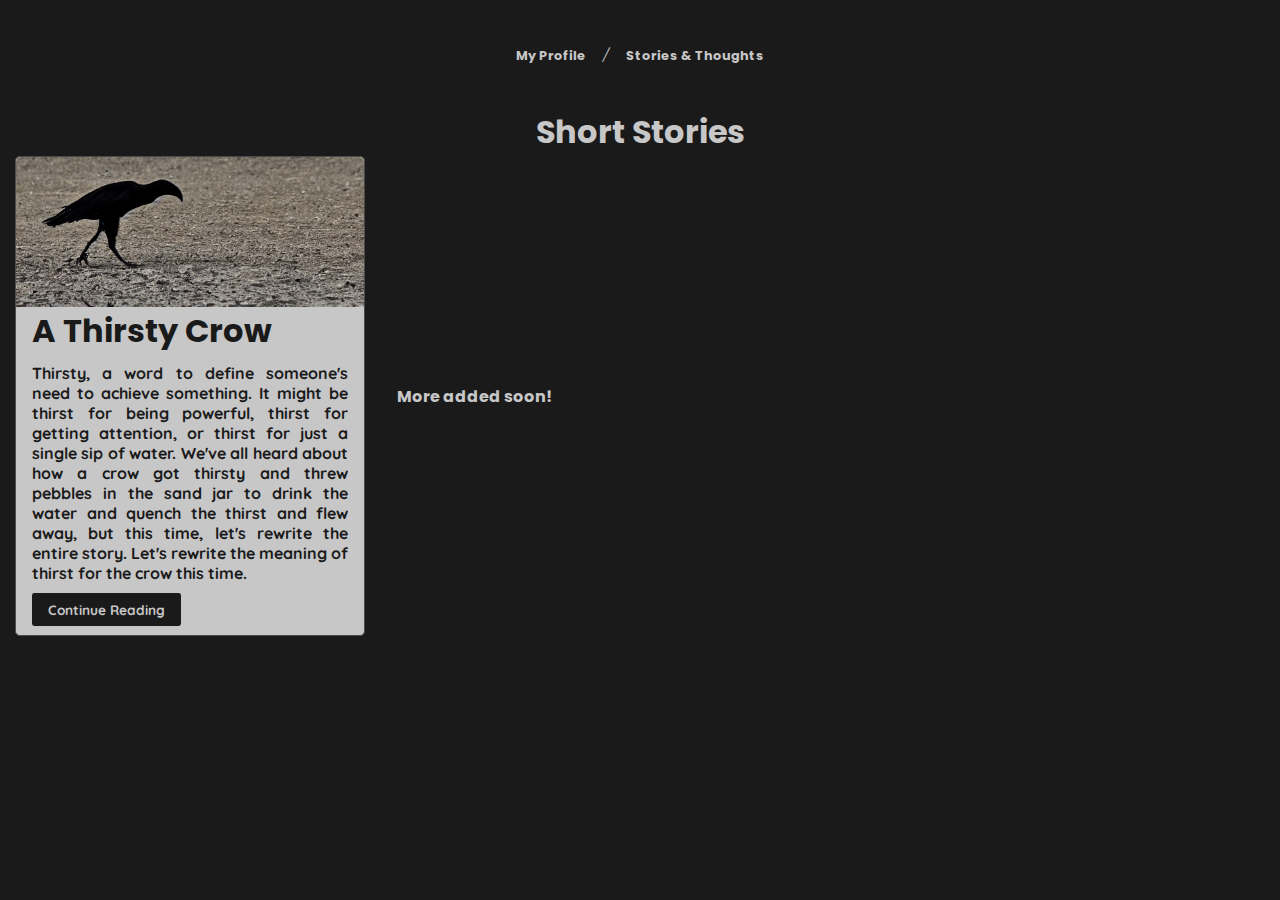
==== pages/thoughts-stories.html @ 3fc1f75b "added the stories section" ====
<!DOCTYPE html>
<html lang="en">
<head>
  <meta charset="UTF-8">
  <meta http-equiv="X-UA-Compatible" content="IE=edge">
  <meta name="viewport" content="width=device-width, initial-scale=1.0">
  <title>Short Stories - Thoughts</title>
  <link rel="preconnect" href="https://fonts.googleapis.com">
  <link rel="preconnect" href="https://fonts.gstatic.com" crossorigin>
  <link href="https://fonts.googleapis.com/css2?family=Poppins&family=Quicksand&display=swap" rel="stylesheet">
  <link rel="shortcut icon" href="./assets/programmer.png" type="image/x-icon">
  <link rel="stylesheet" href="./pages-css/blog-stories.css">
</head>
<body>
  <div class="bread-crumbs">
    <ul>
      <li><a href="../index.html">My Profile</a></li>
      <span class="seperate">/</span> 
      <li><a href="./blog-stories.html">Stories & Thoughts</a></li>
    </ul>
  </div>
  <main>
    <div class="stories-section">
      <h1 class="stories-section-heading">Short Stories</h1>
      <div class="stories-section">
        <div class="row row1">
          <div class="story story1">
            <div class="story-image"></div>
            <div class="story-details">
              <div class="story-name">
                <h1>A Thirsty Crow</h1>
              </div>
              <div class="story-short-description">
                <p>Thirsty, a word to define someone's need to achieve something. It might be thirst for being powerful, thirst for getting attention, or thirst for just a single sip of water. We've all heard about how a crow got thirsty and threw pebbles in the sand jar to drink the water and quench the thirst and flew away, but this time, let's rewrite the entire story. Let's rewrite the meaning of thirst for the crow this time.</p>
              </div>
              <div class="read-more-button">
                <a href="./stories and blogs/story1.html">Continue Reading</a>
              </div>
            </div>
          </div>
          <div class="story story2">
            <h1>More added soon!</h1>
          </div>
        </div>
      </div>
    </div>
    <!-- <div class="thoughts-section">
      <h1 class="thoughts-section-heading">My Thoughts</h1>
      <div class="thoughts-section">
        <div class="row row1">
          <div class="thought thought1">
            <h3>Thoughts get added soon too!</h3>
          </div>
        </div>
      </div>
    </div> -->
  </main>
</body>
</html>
---- pages/pages-css/blog-stories.css ----
* {
  margin: 0;
  padding: 0;
  box-sizing: border-box;
}

::selection {
  background-color: var(--text-color);
  color: var(--background-dark);
}

:root {
  --text-color: #c7c7c7;
  --background-hover-dark: #4b4b4b;
  --background-hover-light: #fafafa;
  --background-dark: #1A1A1A;
  --black: #000000;
  --white: #ffffff;
}

html {
  scroll-behavior: smooth;
}

body {
  background-color: var(--background-dark);
  font-family: 'Quicksand', sans-serif;
  color: var(--text-color);
}

.bread-crumbs {
  min-height: 12vh;
  display: flex;
  justify-content: center;
  align-items: center;
}

.bread-crumbs ul {
  display: flex;
  list-style: none;
}

.bread-crumbs ul li a {
  text-decoration: none;
  font-weight: bold;
  font-family: 'Poppins', sans-serif;
  color: var(--text-color);
  font-size: 0.8rem;
}

.bread-crumbs ul li a:hover {
  text-decoration: underline;
}

.seperate {
  margin: 0rem 1rem;
}

main {
  min-height: 80vh;
  max-width: 1250px;
  margin: auto;
}

.stories-section-heading {
  text-align: center;
}

.stories-section h1 {
  font-family: 'Poppins', sans-serif;
}

.story-image {
  background-image: url('../../assets/thirsty-crow.jpg');
  border-top-left-radius: 0.3rem;
  border-top-right-radius: 0.3rem;
  width: 100%;
  min-height: 150px;
  background-size: cover;
  background-position-y: -40px;
  background-repeat: no-repeat;
}

.story {
  background-color: var(--text-color);
  max-width: 350px;
  border: 1px solid var(--background-hover-dark);
  position: relative;
  color: var(--background-dark);
  border-radius: 0.3rem;
}

.story-details {
  padding: 0rem 1rem;
}

.story p {
  margin: auto;
  text-align: justify;
  font-weight: bold;
  margin: 0.5rem 0rem;
}

.read-more-button {
  padding: 0.5rem 0rem;
  margin-bottom: 0.5rem;
}

.story a {
  background-color: var(--background-dark);
  text-decoration: none;
  padding: 0.5rem 1rem;
  color: var(--text-color);
  font-weight: bold;
  font-size: 0.85rem;
  border-radius: 0.15rem;
}

.story2 {
  background-color: transparent;
  border: none;
  color: var(--text-color);
  display: flex;
  justify-content: center;
  align-items: center;
  margin-left: 2rem;
  font-size: 0.5rem;
}

.row {
  display: flex;
}

.thoughts-section-heading {
  text-align: center;
  padding: 1rem 0rem;
  font-family: 'Poppins', sans-serif;
}

.thought {
  background-color: var(--background-hover-dark);
  max-width: 350px;
  border-radius: 0.2rem;
}

@media screen and (max-width: 500px) {
  .row{
    flex-wrap: wrap;
    gap: 1rem;
    justify-content: center;
  }
}
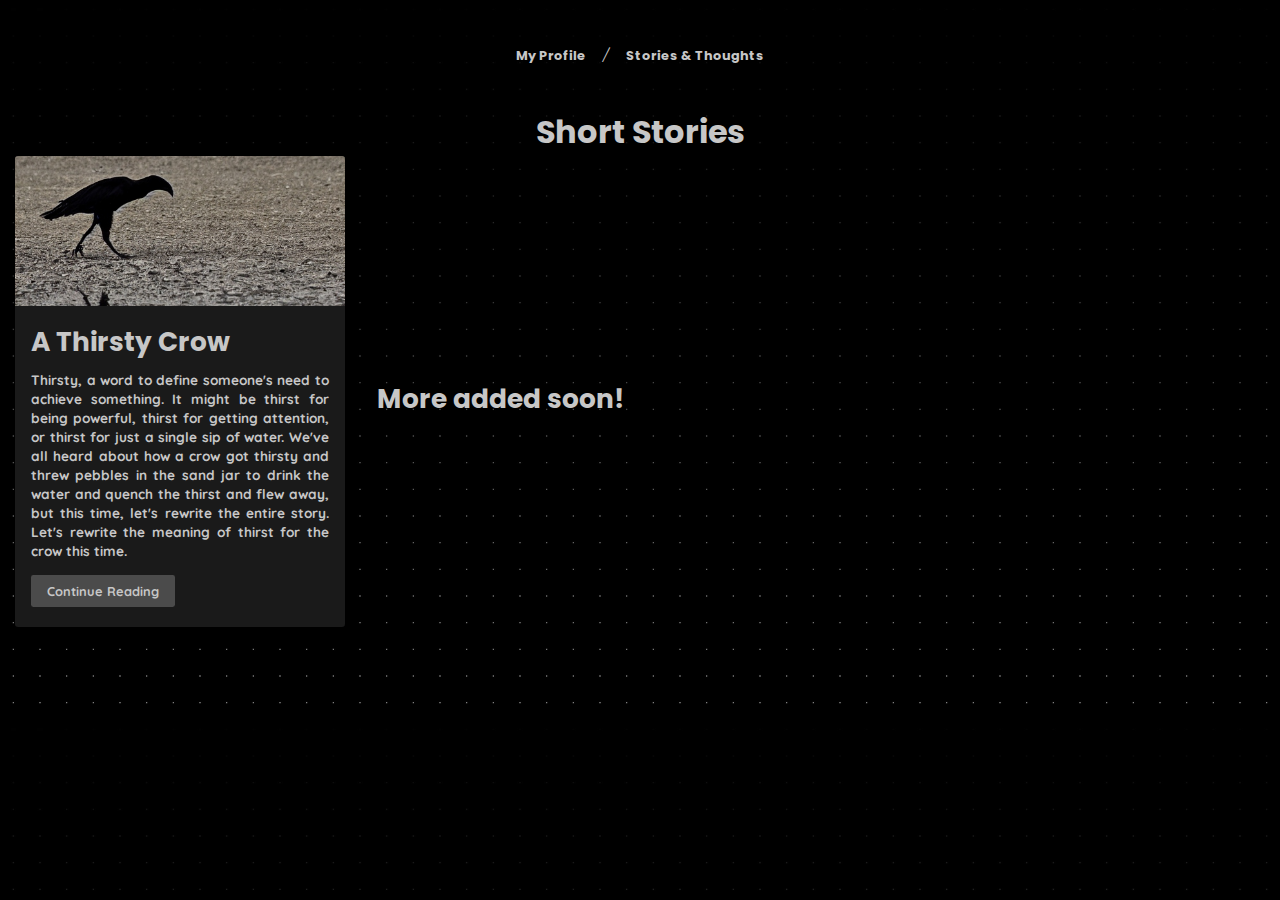
==== commit 2deb9f07: "added the first story" ====
--- a/pages/thoughts-stories.html
+++ b/pages/thoughts-stories.html
@@ -9,14 +9,14 @@
   <link rel="preconnect" href="https://fonts.gstatic.com" crossorigin>
   <link href="https://fonts.googleapis.com/css2?family=Poppins&family=Quicksand&display=swap" rel="stylesheet">
   <link rel="shortcut icon" href="./assets/programmer.png" type="image/x-icon">
-  <link rel="stylesheet" href="./pages-css/blog-stories.css">
+  <link rel="stylesheet" href="./pages-css/thoughts-stories.css">
 </head>
 <body>
   <div class="bread-crumbs">
     <ul>
       <li><a href="../index.html">My Profile</a></li>
       <span class="seperate">/</span> 
-      <li><a href="./blog-stories.html">Stories & Thoughts</a></li>
+      <li><a href="./thoughts-stories.html">Stories & Thoughts</a></li>
     </ul>
   </div>
   <main>
@@ -34,7 +34,7 @@
                 <p>Thirsty, a word to define someone's need to achieve something. It might be thirst for being powerful, thirst for getting attention, or thirst for just a single sip of water. We've all heard about how a crow got thirsty and threw pebbles in the sand jar to drink the water and quench the thirst and flew away, but this time, let's rewrite the entire story. Let's rewrite the meaning of thirst for the crow this time.</p>
               </div>
               <div class="read-more-button">
-                <a href="./stories and blogs/story1.html">Continue Reading</a>
+                <a href="./stories-and-blogs/story1.html">Continue Reading</a>
               </div>
             </div>
           </div>
--- a/pages/pages-css/thoughts-stories.css
+++ b/pages/pages-css/thoughts-stories.css
@@ -0,0 +1,171 @@
+* {
+  margin: 0;
+  padding: 0;
+  box-sizing: border-box;
+}
+
+::selection {
+  background-color: var(--text-color);
+  color: var(--background-dark);
+}
+
+:root {
+  --text-color: #c7c7c7;
+  --background-hover-dark: #4b4b4b;
+  --background-hover-light: #fafafa;
+  --background-dark: #1A1A1A;
+  --black: #000000;
+  --white: #ffffff;
+}
+
+html {
+  scroll-behavior: smooth;
+}
+
+body {
+  background-image: url('../../assets/background.jpg');
+  background-attachment: fixed;
+  background-size: contain;
+  font-family: 'Quicksand', sans-serif;
+  color: var(--text-color);
+}
+
+.bread-crumbs {
+  min-height: 12vh;
+  display: flex;
+  justify-content: center;
+  align-items: center;
+}
+
+.bread-crumbs ul {
+  display: flex;
+  list-style: none;
+}
+
+.bread-crumbs ul li a {
+  text-decoration: none;
+  font-weight: bold;
+  font-family: 'Poppins', sans-serif;
+  color: var(--text-color);
+  font-size: 0.8rem;
+}
+
+.bread-crumbs ul li a:hover {
+  text-decoration: underline;
+}
+
+.seperate {
+  margin: 0rem 1rem;
+}
+
+main {
+  min-height: 80vh;
+  max-width: 1250px;
+  margin: auto;
+}
+
+.stories-section-heading {
+  text-align: center;
+}
+
+.stories-section h1 {
+  font-family: 'Poppins', sans-serif;
+}
+
+.story {
+  background-color: var(--background-dark);
+  max-width: 330px;
+  position: relative;
+  border-radius: 0.2rem;
+}
+
+.story h1 {
+  font-size: 1.65rem;
+  padding-top: 1rem;
+}
+
+.story-image {
+  background-image: url('../../assets/thirsty-crow.jpg');
+  border-top-left-radius: 0.2rem;
+  border-top-right-radius: 0.2rem;
+  width: 100%;
+  min-height: 150px;
+  background-size: cover;
+  background-position-y: -40px;
+  background-repeat: no-repeat;
+}
+
+.story-details {
+  padding: 0rem 1rem;
+}
+
+.story p {
+  margin: auto;
+  text-align: justify;
+  font-weight: bold;
+  margin: 0.5rem 0rem;
+  font-size: 0.85rem;
+  line-height: 1.4;
+}
+
+.read-more-button {
+  padding: 0.75rem 0rem;
+  margin-bottom: 0.9rem;
+}
+
+.story a {
+  background-color: var(--background-hover-dark);
+  text-decoration: none;
+  padding: 0.5rem 1rem;
+  color: var(--text-color);
+  font-weight: bold;
+  font-size: 0.80rem;
+  border-radius: 0.15rem;
+}
+
+.story2 {
+  background-color: transparent;
+  border: none;
+  color: var(--text-color);
+  display: flex;
+  justify-content: center;
+  align-items: center;
+  margin-left: 2rem;
+  font-size: 0.5rem;
+}
+
+.row {
+  display: flex;
+}
+
+.thoughts-section-heading {
+  text-align: center;
+  padding: 1rem 0rem;
+  font-family: 'Poppins', sans-serif;
+}
+
+.thought {
+  background-color: var(--background-hover-dark);
+  max-width: 350px;
+  border-radius: 0.2rem;
+}
+
+@media screen and (max-width: 500px) {
+  .row{
+    flex-wrap: wrap;
+    gap: 1rem;
+    justify-content: center;
+  }
+  .stories-section h1 {
+    margin-bottom: 2rem;
+  }
+  .story h1 {
+    padding-top: 0.75rem;
+  }
+  .story p {
+    margin-top: -1.75rem;
+  }
+  .story2 {
+    margin-left: 0;
+  }
+}